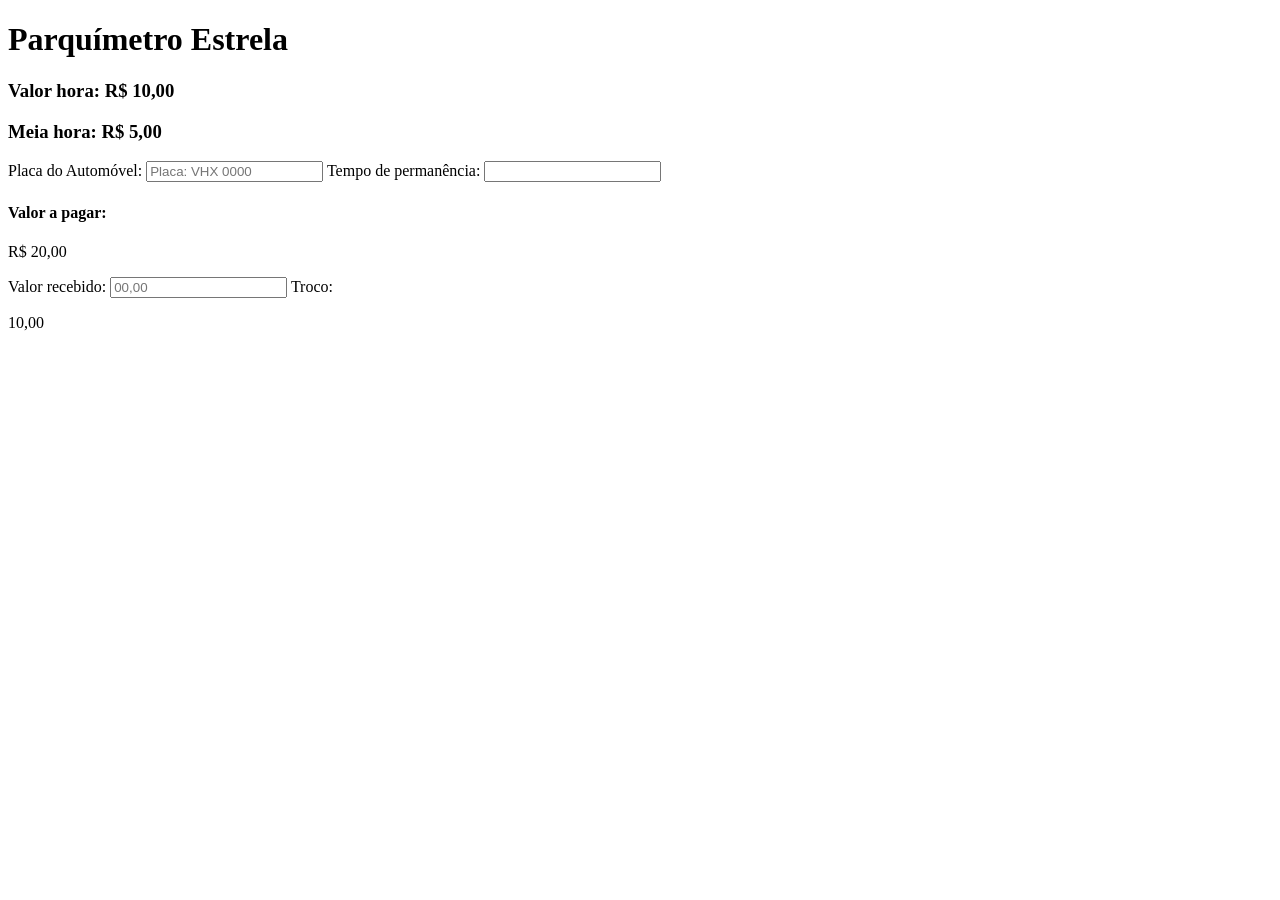
==== 02-parquimetro/index.html @ 9346775e "esqueleto + html" ====
<!doctype html>
<html lang="en">
  <head>
    <meta charset="UTF-8" />
    <meta name="viewport" content="width=device-width, initial-scale=1.0" />
    <title>Parquímetro</title>
  </head>
  <body>
    <div class="container">
      <header>
        <h1>Parquímetro Estrela</h1>
        <h3>Valor hora: R$ 10,00</h3>
        <h3>Meia hora: R$ 5,00</h3>
      </header>
      <main>
        <label for="placa">Placa do Automóvel:</label>
        <input id="placa" type="text" placeholder="Placa: VHX 0000" required />
        <label for="permanencia">Tempo de permanência:</label>
        <input id="permanecia" type="number" />

        <div class="caixa-resultado">
          <h4>Valor a pagar:</h4>
          <p id="resultado">R$ 20,00</p>

          <label for="">Valor recebido:</label>
          <input id="recebido" type="number" placeholder="00,00" />
          <label for="troco">Troco:</label>
          <p id="troco">10,00</p>
        </div>
      </main>
    </div>
  </body>
</html>
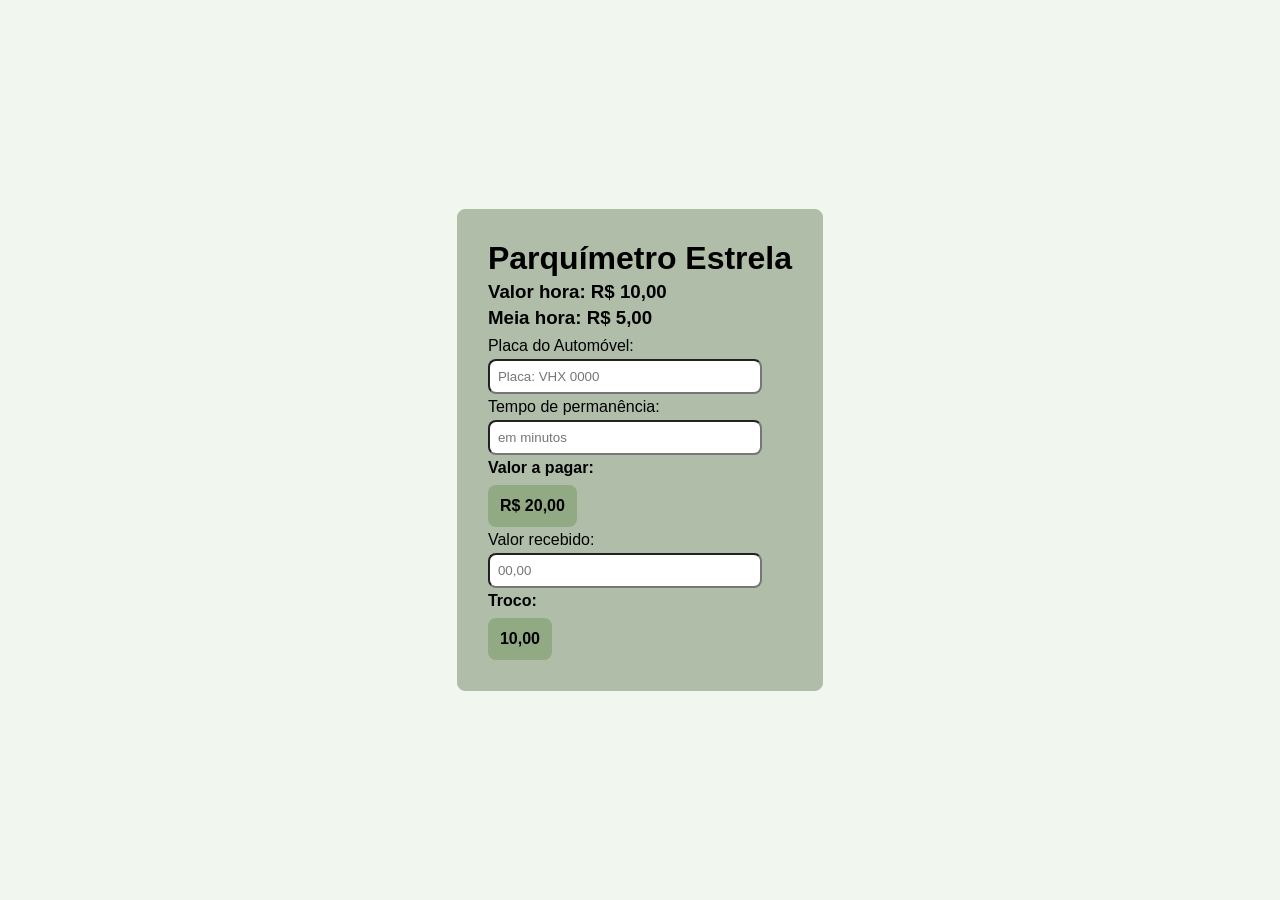
==== commit 51c78b4c: "fnalizando CSS" ====
--- a/02-parquimetro/index.html
+++ b/02-parquimetro/index.html
@@ -4,30 +4,34 @@
     <meta charset="UTF-8" />
     <meta name="viewport" content="width=device-width, initial-scale=1.0" />
     <title>Parquímetro</title>
+
+    <!-- css -->
+    <link rel="stylesheet" href="style.css" />
+    <!-- JS -->
+    <script src="script.js" defer></script>
   </head>
   <body>
-    <div class="container">
+    <main>
       <header>
         <h1>Parquímetro Estrela</h1>
         <h3>Valor hora: R$ 10,00</h3>
         <h3>Meia hora: R$ 5,00</h3>
       </header>
-      <main>
-        <label for="placa">Placa do Automóvel:</label>
-        <input id="placa" type="text" placeholder="Placa: VHX 0000" required />
-        <label for="permanencia">Tempo de permanência:</label>
-        <input id="permanecia" type="number" />
 
-        <div class="caixa-resultado">
-          <h4>Valor a pagar:</h4>
-          <p id="resultado">R$ 20,00</p>
+      <label for="placa">Placa do Automóvel:</label>
+      <input id="placa" type="text" placeholder="Placa: VHX 0000" required />
+      <label for="permanecia">Tempo de permanência:</label>
+      <input id="permanecia" type="number" placeholder="em minutos" />
 
-          <label for="">Valor recebido:</label>
-          <input id="recebido" type="number" placeholder="00,00" />
-          <label for="troco">Troco:</label>
-          <p id="troco">10,00</p>
-        </div>
-      </main>
-    </div>
+      <div class="caixa-resultado">
+        <h4>Valor a pagar:</h4>
+        <p id="resultado">R$ 20,00</p>
+
+        <label for="recebido">Valor recebido:</label>
+        <input id="recebido" type="number" placeholder="00,00" />
+        <h4>Troco:</h4>
+        <p id="troco">10,00</p>
+      </div>
+    </main>
   </body>
 </html>
--- a/02-parquimetro/style.css
+++ b/02-parquimetro/style.css
@@ -0,0 +1,60 @@
+/* ------------ GERAL ------------*/
+* {
+  padding: 0;
+  margin: 0;
+  box-sizing: border-box;
+}
+:root {
+  --bg-color: #f1f7ee;
+  --focus-color: #92aa83;
+  --box-color: #b0bea9;
+}
+
+body {
+  display: flex;
+  justify-content: center;
+  align-items: center;
+  height: 100vh;
+  font-family: Arial, Helvetica, sans-serif;
+  background-color: var(--bg-color);
+}
+main,
+.container,
+.caixa-resultado {
+  display: flex;
+  flex-direction: column;
+  justify-content: center;
+  align-items: start;
+  background-color: var(--box-color);
+}
+input {
+  border-radius: 8px;
+  width: 90%;
+  padding: 8px;
+  cursor: pointer;
+}
+/* ------------ MAIN ------------*/
+main {
+  border: 1px solid var(--box-color);
+  border-radius: 8px;
+  padding: 30px;
+  gap: 4px;
+}
+/* ------------ Caixa resultado ------------*/
+.caixa-resultado {
+  gap: 4px;
+  width: 100%;
+}
+.caixa-resultado p {
+  font-family: inherit;
+  background-color: var(--focus-color);
+  padding: 12px;
+  border-radius: 8px;
+  font-weight: bold;
+}
+h1,
+h2,
+h3,
+h4 {
+  margin-bottom: 4px;
+}
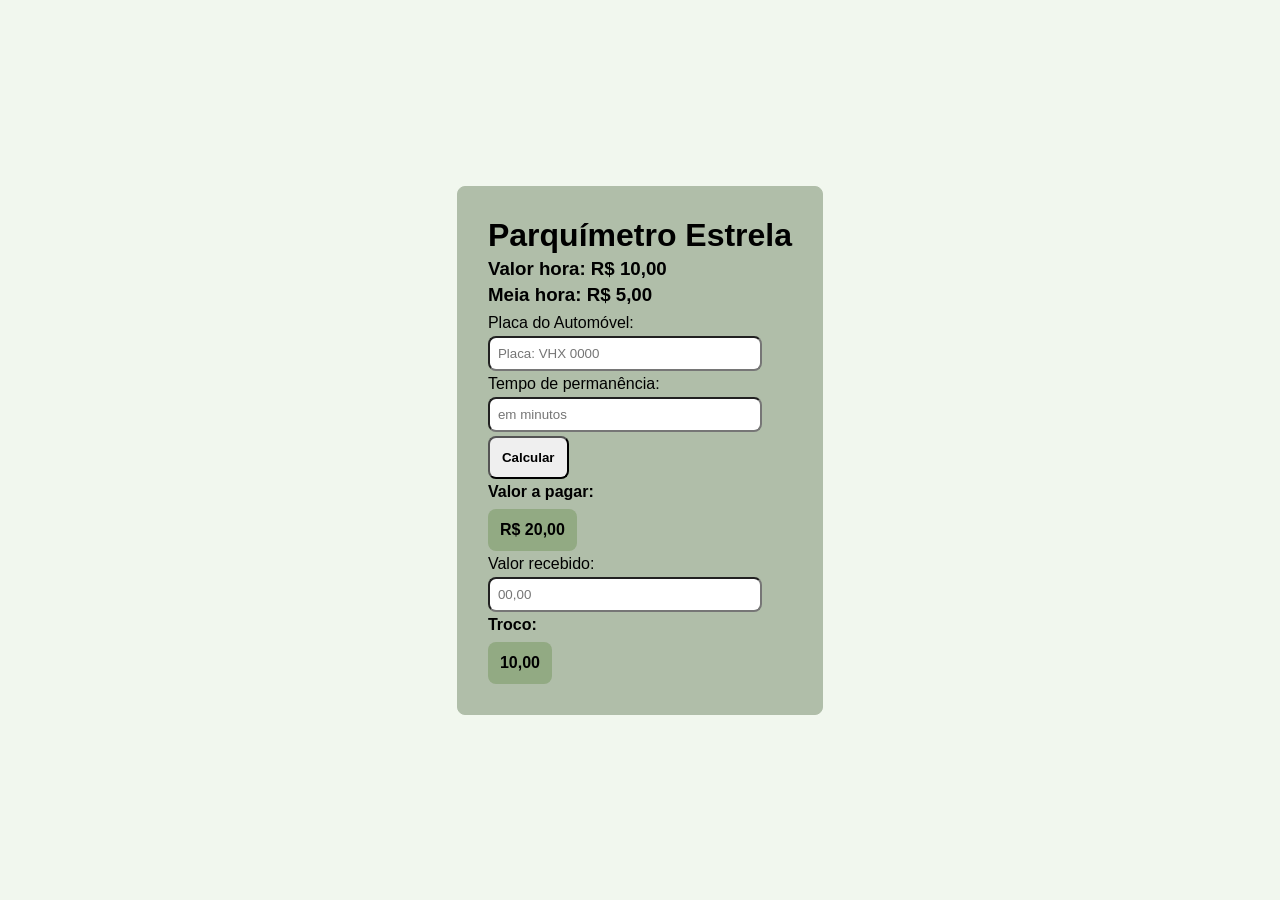
==== commit 4ce56c34: "adicionando botao calc" ====
--- a/02-parquimetro/index.html
+++ b/02-parquimetro/index.html
@@ -22,6 +22,7 @@
       <input id="placa" type="text" placeholder="Placa: VHX 0000" required />
       <label for="permanecia">Tempo de permanência:</label>
       <input id="permanecia" type="number" placeholder="em minutos" />
+      <button>Calcular</button>
 
       <div class="caixa-resultado">
         <h4>Valor a pagar:</h4>
--- a/02-parquimetro/style.css
+++ b/02-parquimetro/style.css
@@ -8,6 +8,7 @@
   --bg-color: #f1f7ee;
   --focus-color: #92aa83;
   --box-color: #b0bea9;
+  --hover-color: #394531;
 }
 
 body {
@@ -40,6 +41,15 @@
   padding: 30px;
   gap: 4px;
 }
+button {
+  padding: 12px;
+  border-radius: 8px;
+  font-weight: bold;
+}
+button:hover {
+  background-color: var(--hover-color);
+  color: white;
+}
 /* ------------ Caixa resultado ------------*/
 .caixa-resultado {
   gap: 4px;
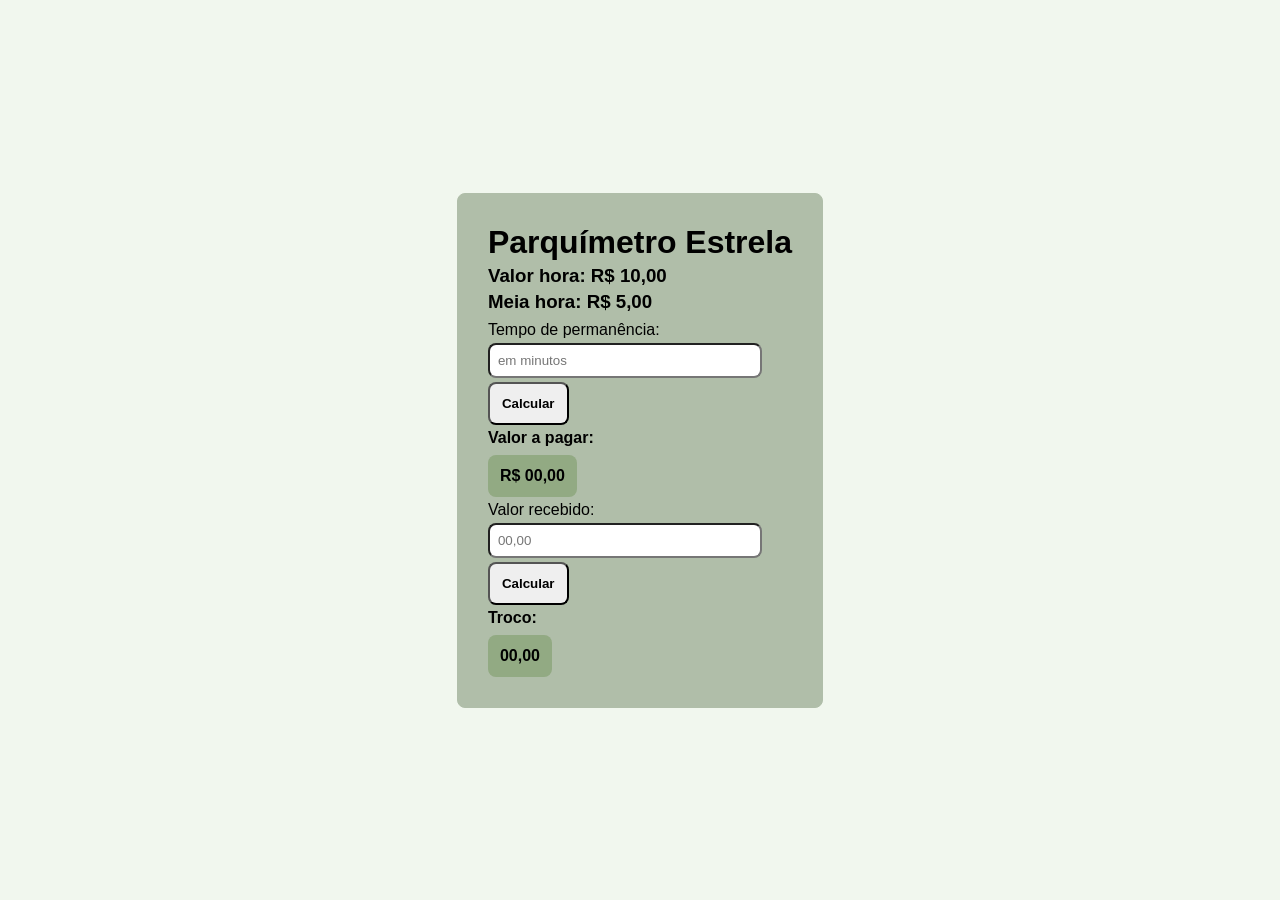
==== commit 4a267ae9: "js" ====
--- a/02-parquimetro/index.html
+++ b/02-parquimetro/index.html
@@ -18,20 +18,19 @@
         <h3>Meia hora: R$ 5,00</h3>
       </header>
 
-      <label for="placa">Placa do Automóvel:</label>
-      <input id="placa" type="text" placeholder="Placa: VHX 0000" required />
-      <label for="permanecia">Tempo de permanência:</label>
-      <input id="permanecia" type="number" placeholder="em minutos" />
-      <button>Calcular</button>
+      <label for="permanencia">Tempo de permanência:</label>
+      <input id="permanencia" type="number" placeholder="em minutos" required />
+      <button onclick="cliente.calcular()">Calcular</button>
 
       <div class="caixa-resultado">
         <h4>Valor a pagar:</h4>
-        <p id="resultado">R$ 20,00</p>
+        <p id="resultado">R$ 00,00</p>
 
         <label for="recebido">Valor recebido:</label>
         <input id="recebido" type="number" placeholder="00,00" />
+        <button onclick="cliente.calcularTroco()">Calcular</button>
         <h4>Troco:</h4>
-        <p id="troco">10,00</p>
+        <p id="troco">00,00</p>
       </div>
     </main>
   </body>
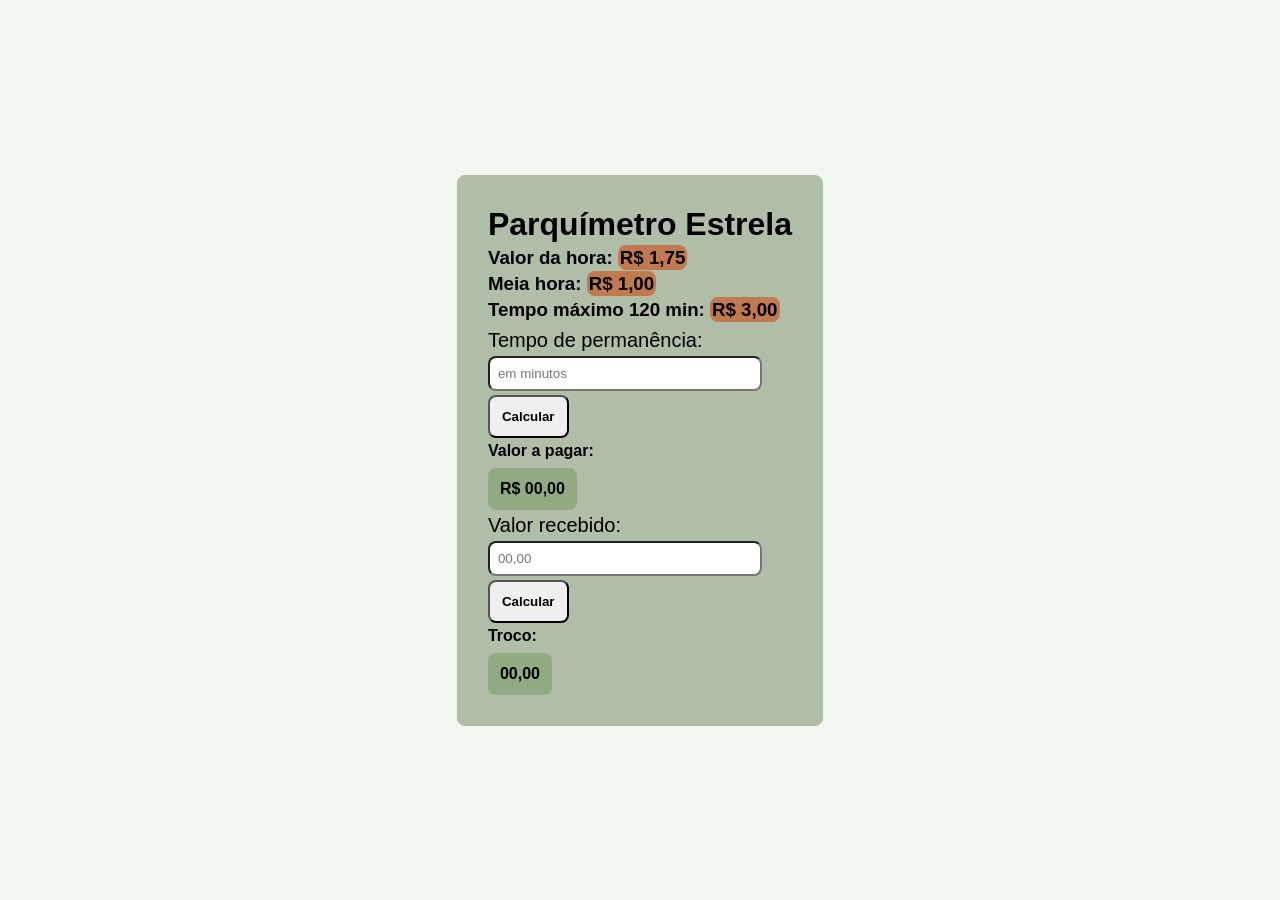
==== commit 6c07afcf: "atualizando valores de acordo com exercicio (antes não condizia com a orientação)" ====
--- a/02-parquimetro/index.html
+++ b/02-parquimetro/index.html
@@ -14,8 +14,9 @@
     <main>
       <header>
         <h1>Parquímetro Estrela</h1>
-        <h3>Valor hora: R$ 10,00</h3>
-        <h3>Meia hora: R$ 5,00</h3>
+        <h3>Valor da hora: <span>R$ 1,75</span></h3>
+        <h3>Meia hora: <span>R$ 1,00</span></h3>
+        <h3>Tempo máximo 120 min: <span>R$ 3,00</span></h3>
       </header>
 
       <label for="permanencia">Tempo de permanência:</label>
--- a/02-parquimetro/style.css
+++ b/02-parquimetro/style.css
@@ -3,6 +3,7 @@
   padding: 0;
   margin: 0;
   box-sizing: border-box;
+  font-family: Helvetica;
 }
 :root {
   --bg-color: #f1f7ee;
@@ -16,7 +17,6 @@
   justify-content: center;
   align-items: center;
   height: 100vh;
-  font-family: Arial, Helvetica, sans-serif;
   background-color: var(--bg-color);
 }
 main,
@@ -33,6 +33,15 @@
   width: 90%;
   padding: 8px;
   cursor: pointer;
+}
+label {
+  font-family: inherit;
+  font-size: 20px;
+}
+span {
+  background-color: rgba(206, 71, 17, 0.575);
+  padding: 2px;
+  border-radius: 8px;
 }
 /* ------------ MAIN ------------*/
 main {
